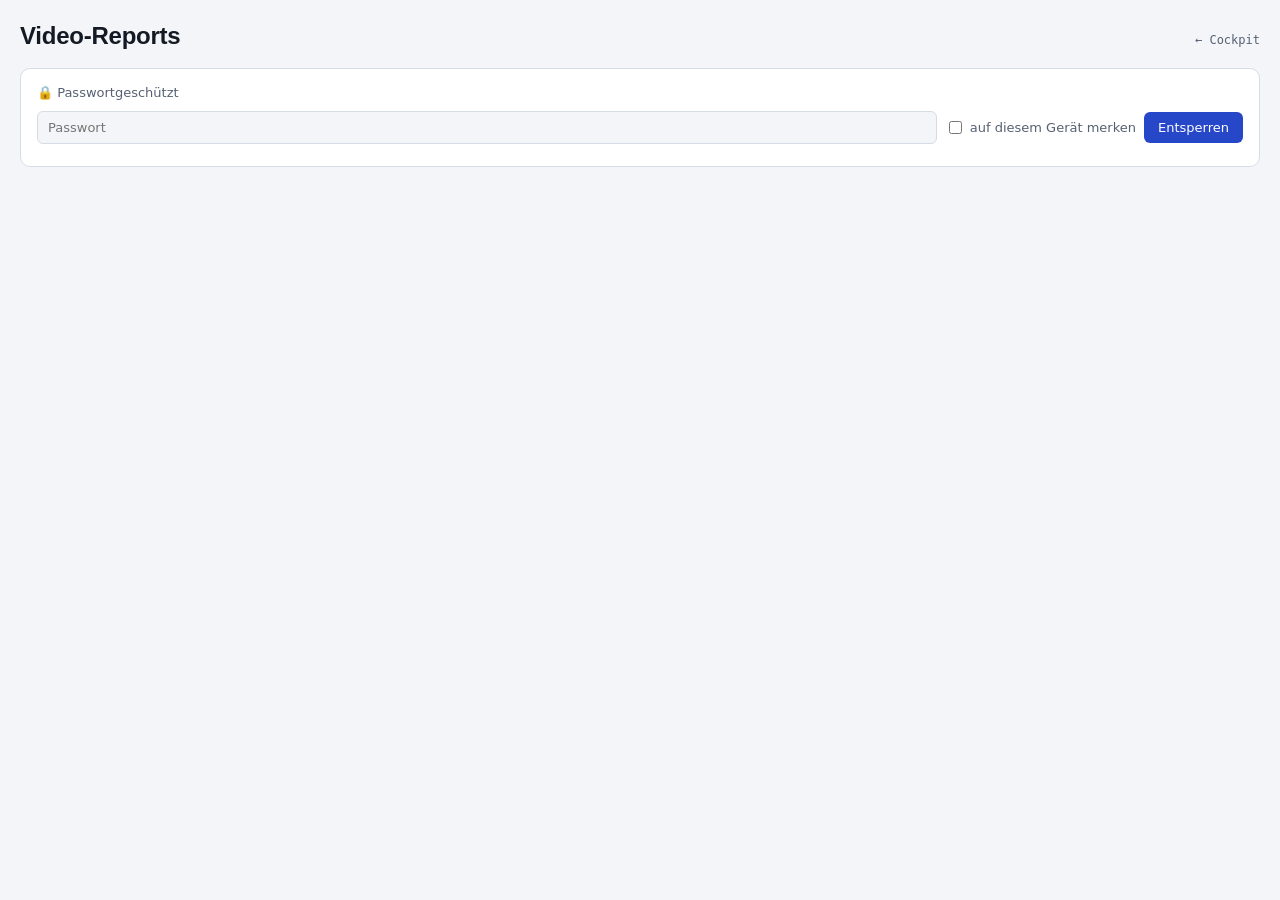
==== web/report.html @ c1eb718c "Cockpit: Kasten Video-Analyse, Reports nur verschlüsselt (AES-256), Entsperren per Passwort im Brows" ====
<!doctype html>
<html lang="de">
<head>
<meta charset="utf-8">
<meta name="viewport" content="width=device-width,initial-scale=1">
<meta name="robots" content="noindex">
<title>Video-Report</title>
<link rel="stylesheet" href="style.css">
</head>
<body>
<main class="page">
  <header class="mbar"><h1 class="brand">Video-Reports</h1><a class="stamp" href="./">← Cockpit</a></header>
  <section class="panel" id="box"><p class="empty">lädt …</p></section>
</main>
<script src="lock.js"></script>
<script>
(function () {
  var box = document.getElementById("box");
  var r = new URLSearchParams(location.search).get("r");
  var esc = function (s) { return String(s).replace(/[&<>"']/g, function (c) { return "&#" + c.charCodeAt(0) + ";"; }); };
  async function show(pw) {
    if (r && /^[0-9_-]+$/.test(r)) {
      var html = await BCLock.load("va-" + r + ".enc.json", pw);
      document.open(); document.write(html); document.close();
      return;
    }
    var list = JSON.parse(await BCLock.load("va-archive.enc.json", pw)).reverse();
    box.innerHTML = '<div class="ph"><h2>Archiv</h2><small>' + list.length + ' Reports</small></div><div class="links">' +
      list.map(function (n) {
        var t = n.slice(8, 10) + "." + n.slice(5, 7) + "." + n.slice(0, 4) + " " + n.slice(11, 13) + ":" + n.slice(13, 15);
        return '<a href="report.html?r=' + esc(n) + '">' + t + " Uhr</a>";
      }).join("") + "</div>";
  }
  function ask(msg) { BCLock.form(box, show, function () {}, msg); }
  var pw = BCLock.stored();
  if (pw) show(pw).catch(function () { BCLock.forget(); ask(); }); else ask();
})();
</script>
</body>
</html>
---- web/style.css ----
/* Börsencockpit: Kopfzeile Marktlage, Kennzahlen in 4 Gruppen, Smart/Dumb-Panel, Videos + Magazine */
:root{
  --bg:#f3f5f8; --surface:#ffffff; --sunk:#e9edf3; --line:#d6dce6;
  --fg:#141a24; --muted:#566173; --faint:#7d8798;
  --accent:#2747c9; --accent-soft:#e3e9fd;
  --up:#13834f; --up-soft:#dcf2e6; --down:#c2342b; --down-soft:#fbe3e1; --warn:#a86a00; --warn-soft:#fbefd6;
  --smart:#2747c9; --dumb:#d0731a;
  --f-display:"Archivo","Helvetica Neue",Arial,sans-serif;
  --f-body:"IBM Plex Sans",system-ui,-apple-system,"Segoe UI",sans-serif;
  --f-mono:"IBM Plex Mono",ui-monospace,Menlo,Consolas,monospace;
  --r:10px;
  color-scheme:light;
}
@media (prefers-color-scheme: dark){ :root{
  --bg:#0c1018; --surface:#141a25; --sunk:#0f141d; --line:#252e3d;
  --fg:#e6eaf1; --muted:#9aa5b6; --faint:#76808f;
  --accent:#8ea4ff; --accent-soft:#1c2547;
  --up:#4fd08e; --up-soft:#11291e; --down:#ff7d73; --down-soft:#331816; --warn:#f2b54a; --warn-soft:#2e2412;
  --smart:#8ea4ff; --dumb:#f2a35a;
  color-scheme:dark;
}}
*{box-sizing:border-box}
html{-webkit-text-size-adjust:100%}
body{margin:0; background:var(--bg); color:var(--fg); font-family:var(--f-body); font-size:15px; line-height:1.5;
  padding-inline:max(16px, env(safe-area-inset-left)); padding-block:max(18px, env(safe-area-inset-top)) 40px}
.page{max-width:1240px; margin:0 auto; display:grid; gap:14px}
h1,h2{margin:0; font-family:var(--f-display); font-stretch:85%; letter-spacing:-.01em}
a{color:inherit; text-decoration:none}
a:focus-visible, summary:focus-visible{outline:2px solid var(--accent); outline-offset:2px; border-radius:4px}

.mbar{display:flex; justify-content:space-between; align-items:baseline; gap:10px; flex-wrap:wrap}
.brand{font-weight:800; font-stretch:80%; font-size:24px}
.stamp{font-family:var(--f-mono); font-size:12px; color:var(--muted)}
.stamp.old{color:var(--warn)}

.lage{background:var(--surface); border:1px solid var(--line); border-radius:var(--r); padding:14px 16px; display:grid; gap:10px}
.verdict{display:flex; align-items:baseline; gap:12px; flex-wrap:wrap}
.verdict strong{font-family:var(--f-display); font-size:22px; font-stretch:85%}
.verdict span{color:var(--muted); font-size:14px}
.chips{display:flex; gap:8px; flex-wrap:wrap}
.chip{display:inline-flex; align-items:center; gap:7px; font-size:13px; padding:4px 10px 4px 8px; border-radius:999px; border:1px solid var(--line); background:var(--bg)}
.chip i{width:8px; height:8px; border-radius:50%; display:block; background:var(--faint)}
.chip.g i{background:var(--up)} .chip.y i{background:var(--warn)} .chip.r i{background:var(--down)}

.groups{display:grid; grid-template-columns:repeat(4,minmax(0,1fr)); gap:12px}
@media (max-width:1000px){ .groups{grid-template-columns:repeat(2,minmax(0,1fr))} }
@media (max-width:560px){ .groups{grid-template-columns:1fr} }
.grp{display:grid; gap:6px; align-content:start; min-width:0}
.grp h3{margin:0 0 2px; font-family:var(--f-mono); font-weight:500; font-size:11px; letter-spacing:.08em; text-transform:uppercase; color:var(--muted)}
.tile{background:var(--surface); border:1px solid var(--line); border-radius:8px; padding:9px 11px; display:grid; grid-template-columns:minmax(0,1fr) auto; column-gap:10px; row-gap:2px; align-items:center}
.tile .n{font-size:13px; font-weight:600; display:flex; gap:6px; align-items:center; min-width:0; white-space:nowrap}
.tile .v{font-family:var(--f-mono); font-size:15px; font-variant-numeric:tabular-nums; text-align:right; white-space:nowrap}
.tile .d{font-family:var(--f-mono); font-size:12px; font-variant-numeric:tabular-nums; text-align:right; white-space:nowrap; color:var(--muted)}
.tile .d.up{color:var(--up)} .tile .d.down{color:var(--down)}
.tile svg{width:100%; height:22px; display:block}
.tile.stale .v{color:var(--faint)}
.tile.missing .v{color:var(--faint)}
.ma{font-family:var(--f-mono); font-size:10px; padding:0 5px; border-radius:3px; line-height:16px}
.ma.up{background:var(--up-soft); color:var(--up)} .ma.down{background:var(--down-soft); color:var(--down)}
.old-tag{font-family:var(--f-mono); font-size:10px; color:var(--warn)}

.lower{display:grid; grid-template-columns:minmax(0,1fr) minmax(0,1fr); gap:12px; align-items:start}
@media (max-width:880px){ .lower{grid-template-columns:1fr} }
.panel{background:var(--surface); border:1px solid var(--line); border-radius:var(--r); padding:14px 16px; display:grid; gap:12px; min-width:0}
.panel h2{font-size:17px}
.ph{display:flex; justify-content:space-between; align-items:baseline; gap:8px; flex-wrap:wrap}
.ph small{font-family:var(--f-mono); font-size:11px; color:var(--faint)}
.sd-nums{display:grid; grid-template-columns:repeat(3,minmax(0,1fr)); gap:8px}
.sd-nums div{display:grid}
.sd-nums b{font-family:var(--f-mono); font-size:24px; font-weight:500; font-variant-numeric:tabular-nums}
.sd-nums span{font-size:12px; color:var(--muted)}
.smart{color:var(--smart)} .dumb{color:var(--dumb)}
.smart-bg{background:var(--smart)} .dumb-bg{background:var(--dumb)}
.sd-chart{width:100%; height:auto; display:block}
.sd-legend{display:flex; gap:14px; font-size:12px; color:var(--muted); flex-wrap:wrap}
.sd-legend i{display:inline-block; width:14px; height:3px; border-radius:2px; vertical-align:middle; margin-right:6px}
.explain summary{cursor:pointer; font-size:13px; color:var(--accent)}
.explain p{margin:8px 0 0; font-size:13.5px; color:var(--muted); max-width:68ch}

.vids{display:grid; margin:0; padding:0; list-style:none}
.vids li{border-bottom:1px solid var(--line)}
.vids li:last-child{border-bottom:0}
.vids a{display:grid; grid-template-columns:96px minmax(0,1fr) auto; gap:12px; align-items:center; padding:7px 0}
.vids a:hover .t{color:var(--accent)}
.vids img{width:96px; max-width:100%; aspect-ratio:16/9; object-fit:cover; border-radius:5px; background:var(--sunk); display:block}
.vids .t{font-size:13.5px; font-weight:500; line-height:1.3; overflow:hidden; display:-webkit-box; -webkit-line-clamp:2; -webkit-box-orient:vertical}
.vids .c{font-size:12px; color:var(--muted)}
.vids .a{font-family:var(--f-mono); font-size:11px; color:var(--faint); white-space:nowrap}
.new{font-family:var(--f-mono); font-size:10px; color:var(--accent); background:var(--accent-soft); padding:0 5px; border-radius:3px; margin-left:6px}
.links{display:flex; gap:6px; flex-wrap:wrap; margin-top:8px}
.links a{font-size:12.5px; padding:3px 9px; border:1px solid var(--line); border-radius:6px; background:var(--bg)}
.links a:hover{border-color:var(--accent); color:var(--accent)}
.empty{font-size:13px; color:var(--faint)}
.va-grid{display:grid; grid-template-columns:minmax(0,1fr) minmax(0,1fr); gap:18px}
@media (max-width:880px){ .va-grid{grid-template-columns:1fr} }
.va-h{margin:0 0 6px; font-family:var(--f-mono); font-weight:500; font-size:11px; letter-spacing:.08em; text-transform:uppercase; color:var(--muted)}
.va-tipps{margin:0; padding:0; list-style:none; display:grid; gap:10px}
.lock{display:flex; flex-wrap:wrap; gap:8px; align-items:center; font-size:13px}
.lock span{width:100%; color:var(--muted)}
.lock input[type=password]{font:inherit; padding:6px 10px; border:1px solid var(--line); border-radius:6px; background:var(--bg); color:var(--fg); min-width:0; flex:1 1 160px}
.lock button{font:inherit; padding:6px 14px; border:0; border-radius:6px; background:var(--accent); color:#fff; cursor:pointer}
.lock label{display:flex; gap:5px; align-items:center; color:var(--muted)}
.lock em{color:var(--down); font-style:normal; width:100%}
.va-tipps a{font-size:14px; font-weight:600; line-height:1.3}
.va-tipps a:hover{color:var(--accent)}
.va-tipps .c{display:block; font-size:12px; color:var(--muted)}
.va-tipps .g{display:block; font-size:12.5px; color:var(--muted); font-style:italic}
.va-watch{display:grid; grid-template-columns:auto auto minmax(0,1fr); gap:5px 12px; align-items:baseline; font-size:13px}
.va-watch .n{font-weight:600; white-space:nowrap}
.va-watch .who{color:var(--muted)}
.va-watch .who a{color:var(--muted); text-decoration:underline; text-decoration-color:var(--line)}
.va-watch .who a:hover{color:var(--accent)}
.rt{font-family:var(--f-mono); font-size:11px; padding:0 6px; border-radius:3px; white-space:nowrap; line-height:18px}
.rt.kaufen{background:var(--up-soft); color:var(--up)} .rt.verkaufen{background:var(--down-soft); color:var(--down)}
.rt.halten{background:var(--warn-soft); color:var(--warn)} .rt.neutral{background:var(--sunk); color:var(--muted)}
.foot{font-size:12px; color:var(--faint)}
@media (prefers-reduced-motion:no-preference){ .tile, .links a{transition:border-color .15s} }
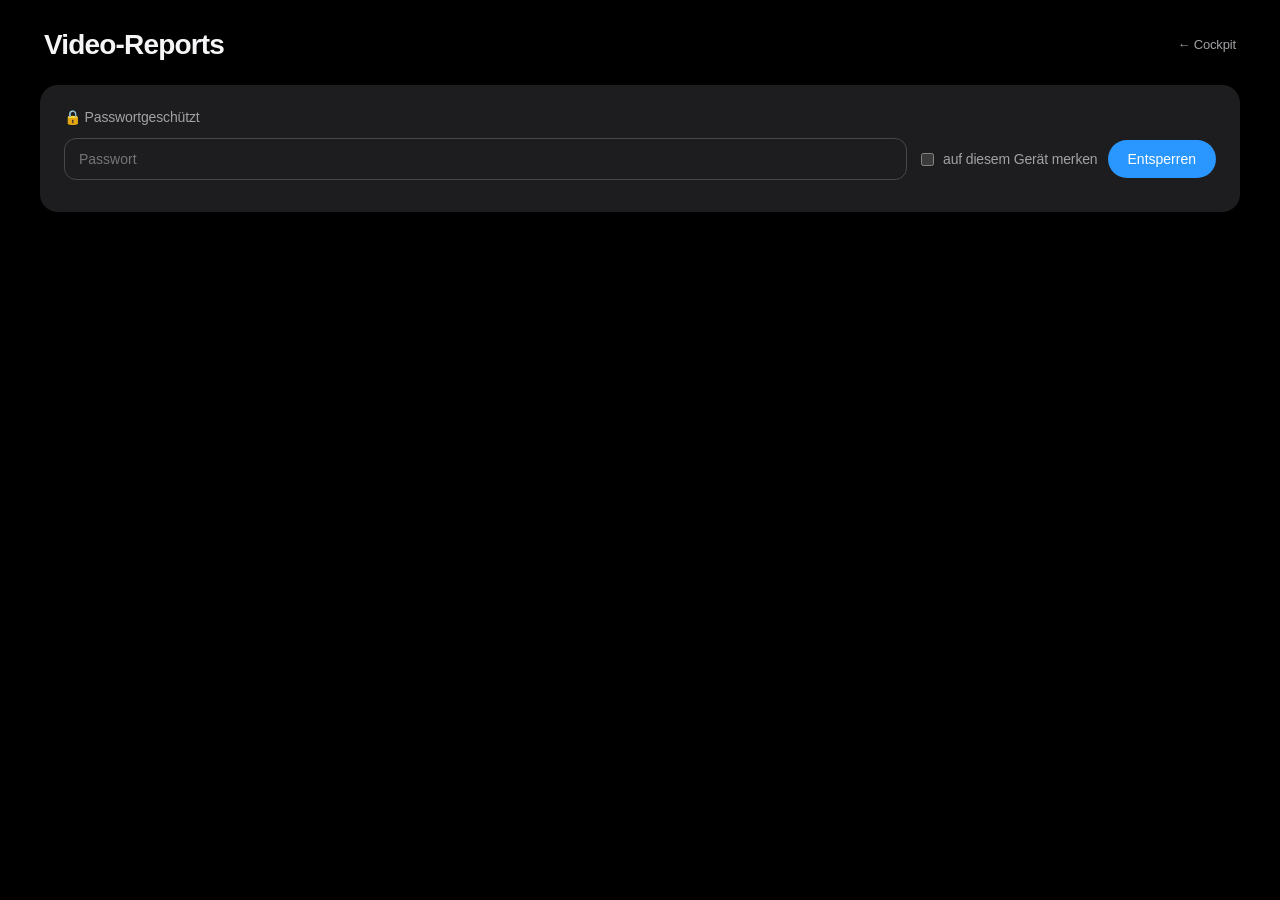
==== commit 3a965c51: "Cache-Busting: CSS/JS mit Versionsnummer laden, damit Änderungen sofort sichtbar sind Co-Authored-By" ====
--- a/web/report.html
+++ b/web/report.html
@@ -5,14 +5,14 @@
 <meta name="viewport" content="width=device-width,initial-scale=1">
 <meta name="robots" content="noindex">
 <title>Video-Report</title>
-<link rel="stylesheet" href="style.css">
+<link rel="stylesheet" href="style.css?v=dev">
 </head>
 <body>
 <main class="page">
   <header class="mbar"><h1 class="brand">Video-Reports</h1><a class="stamp" href="./">← Cockpit</a></header>
   <section class="panel" id="box"><p class="empty">lädt …</p></section>
 </main>
-<script src="lock.js"></script>
+<script src="lock.js?v=dev"></script>
 <script>
 (function () {
   var box = document.getElementById("box");
--- a/web/style.css
+++ b/web/style.css
@@ -1,117 +1,141 @@
-/* Börsencockpit: Kopfzeile Marktlage, Kennzahlen in 4 Gruppen, Smart/Dumb-Panel, Videos + Magazine */
-:root{
-  --bg:#f3f5f8; --surface:#ffffff; --sunk:#e9edf3; --line:#d6dce6;
-  --fg:#141a24; --muted:#566173; --faint:#7d8798;
-  --accent:#2747c9; --accent-soft:#e3e9fd;
-  --up:#13834f; --up-soft:#dcf2e6; --down:#c2342b; --down-soft:#fbe3e1; --warn:#a86a00; --warn-soft:#fbefd6;
-  --smart:#2747c9; --dumb:#d0731a;
-  --f-display:"Archivo","Helvetica Neue",Arial,sans-serif;
-  --f-body:"IBM Plex Sans",system-ui,-apple-system,"Segoe UI",sans-serif;
-  --f-mono:"IBM Plex Mono",ui-monospace,Menlo,Consolas,monospace;
-  --r:10px;
-  color-scheme:light;
+/* Börsencockpit im Stil von apple.com: Systemschrift (SF Pro), immer dunkles Design (schwarz, Karten #1d1d1f),
+   Apple-Blau als Akzent. Aufbau: Marktlage, Kennzahlen, Smart/Dumb, YT-Kanäle, Magazine, Lese-Links, Video-Analyse */
+:root{ /* immer dunkel, wie die dunklen Bereiche von apple.com */
+  --bg:#000000; --surface:#1d1d1f; --sunk:#2c2c2e; --line:#38383a; --hair:#48484a;
+  --fg:#f5f5f7; --muted:#a1a1a6; --faint:#86868b;
+  --accent:#2997ff; --accent-ink:#2997ff; --accent-soft:#0b2a4a;
+  --up:#30d158; --up-soft:#0f2e19; --down:#ff6961; --down-soft:#3a1514; --warn:#ff9f0a; --warn-soft:#33240d;
+  --smart:#2997ff; --dumb:#ff9f0a;
+  --shadow:none;
+  color-scheme:dark;
+  --f-display:-apple-system,BlinkMacSystemFont,"SF Pro Display","Helvetica Neue",Helvetica,Arial,sans-serif;
+  --f-body:-apple-system,BlinkMacSystemFont,"SF Pro Text","Helvetica Neue",Helvetica,Arial,sans-serif;
+  --r:18px; --r-sm:12px;
 }
-@media (prefers-color-scheme: dark){ :root{
-  --bg:#0c1018; --surface:#141a25; --sunk:#0f141d; --line:#252e3d;
-  --fg:#e6eaf1; --muted:#9aa5b6; --faint:#76808f;
-  --accent:#8ea4ff; --accent-soft:#1c2547;
-  --up:#4fd08e; --up-soft:#11291e; --down:#ff7d73; --down-soft:#331816; --warn:#f2b54a; --warn-soft:#2e2412;
-  --smart:#8ea4ff; --dumb:#f2a35a;
-  color-scheme:dark;
-}}
 *{box-sizing:border-box}
 html{-webkit-text-size-adjust:100%}
-body{margin:0; background:var(--bg); color:var(--fg); font-family:var(--f-body); font-size:15px; line-height:1.5;
-  padding-inline:max(16px, env(safe-area-inset-left)); padding-block:max(18px, env(safe-area-inset-top)) 40px}
-.page{max-width:1240px; margin:0 auto; display:grid; gap:14px}
-h1,h2{margin:0; font-family:var(--f-display); font-stretch:85%; letter-spacing:-.01em}
+body{margin:0; background:var(--bg); color:var(--fg); font-family:var(--f-body); font-size:15px; line-height:1.47; letter-spacing:-.01em;
+  -webkit-font-smoothing:antialiased; font-variant-numeric:tabular-nums;
+  padding-inline:max(16px, env(safe-area-inset-left)); padding-block:max(22px, env(safe-area-inset-top)) 48px}
+.page{max-width:1200px; margin:0 auto; display:grid; gap:16px}
+h1,h2,h3{margin:0; font-family:var(--f-display); letter-spacing:-.02em}
 a{color:inherit; text-decoration:none}
-a:focus-visible, summary:focus-visible{outline:2px solid var(--accent); outline-offset:2px; border-radius:4px}
+a:focus-visible, summary:focus-visible, button:focus-visible{outline:2px solid var(--accent); outline-offset:2px; border-radius:6px}
 
-.mbar{display:flex; justify-content:space-between; align-items:baseline; gap:10px; flex-wrap:wrap}
-.brand{font-weight:800; font-stretch:80%; font-size:24px}
-.stamp{font-family:var(--f-mono); font-size:12px; color:var(--muted)}
+/* Kopfzeile */
+.mbar{display:flex; justify-content:space-between; align-items:center; gap:10px; flex-wrap:wrap; padding:2px 4px 4px}
+.brand{font-weight:600; font-size:28px; letter-spacing:-.03em}
+.stamp{font-size:13px; color:var(--muted)}
 .stamp.old{color:var(--warn)}
+.mright{display:flex; align-items:center; gap:12px; flex-wrap:wrap}
+.upd{font:inherit; font-size:14px; padding:6px 16px; border:0; border-radius:980px; background:var(--accent); color:#fff; cursor:pointer}
+.upd:hover{filter:brightness(1.08)}
+.upd:disabled{cursor:default; background:var(--sunk); color:var(--muted)}
 
-.lage{background:var(--surface); border:1px solid var(--line); border-radius:var(--r); padding:14px 16px; display:grid; gap:10px}
+/* Karten */
+.lage,.panel{background:var(--surface); border-radius:var(--r); box-shadow:var(--shadow)}
+.lage{padding:20px 24px; display:grid; gap:12px}
 .verdict{display:flex; align-items:baseline; gap:12px; flex-wrap:wrap}
-.verdict strong{font-family:var(--f-display); font-size:22px; font-stretch:85%}
-.verdict span{color:var(--muted); font-size:14px}
+.verdict strong{font-family:var(--f-display); font-size:28px; font-weight:600; letter-spacing:-.03em}
+.verdict span{color:var(--muted); font-size:17px}
 .chips{display:flex; gap:8px; flex-wrap:wrap}
-.chip{display:inline-flex; align-items:center; gap:7px; font-size:13px; padding:4px 10px 4px 8px; border-radius:999px; border:1px solid var(--line); background:var(--bg)}
+.chip{display:inline-flex; align-items:center; gap:7px; font-size:13px; padding:5px 12px 5px 10px; border-radius:980px; background:var(--sunk)}
 .chip i{width:8px; height:8px; border-radius:50%; display:block; background:var(--faint)}
 .chip.g i{background:var(--up)} .chip.y i{background:var(--warn)} .chip.r i{background:var(--down)}
 
-.groups{display:grid; grid-template-columns:repeat(4,minmax(0,1fr)); gap:12px}
+/* Kennzahlen */
+.groups{display:grid; grid-template-columns:repeat(4,minmax(0,1fr)); gap:16px}
 @media (max-width:1000px){ .groups{grid-template-columns:repeat(2,minmax(0,1fr))} }
 @media (max-width:560px){ .groups{grid-template-columns:1fr} }
-.grp{display:grid; gap:6px; align-content:start; min-width:0}
-.grp h3{margin:0 0 2px; font-family:var(--f-mono); font-weight:500; font-size:11px; letter-spacing:.08em; text-transform:uppercase; color:var(--muted)}
-.tile{background:var(--surface); border:1px solid var(--line); border-radius:8px; padding:9px 11px; display:grid; grid-template-columns:minmax(0,1fr) auto; column-gap:10px; row-gap:2px; align-items:center}
-.tile .n{font-size:13px; font-weight:600; display:flex; gap:6px; align-items:center; min-width:0; white-space:nowrap}
-.tile .v{font-family:var(--f-mono); font-size:15px; font-variant-numeric:tabular-nums; text-align:right; white-space:nowrap}
-.tile .d{font-family:var(--f-mono); font-size:12px; font-variant-numeric:tabular-nums; text-align:right; white-space:nowrap; color:var(--muted)}
+.grp{display:grid; gap:8px; align-content:start; min-width:0}
+.grp h3{margin:0 4px 0; font-weight:600; font-size:13px; color:var(--muted); letter-spacing:-.005em}
+.tile{background:var(--surface); border-radius:var(--r-sm); box-shadow:var(--shadow); padding:12px 14px; display:grid; grid-template-columns:minmax(0,1fr) auto; column-gap:10px; row-gap:4px; align-items:center}
+.tile .n{font-size:14px; font-weight:600; display:flex; gap:6px; align-items:center; min-width:0; white-space:nowrap}
+.tile .v{font-size:17px; font-weight:500; text-align:right; white-space:nowrap}
+.tile .d{font-size:13px; text-align:right; white-space:nowrap; color:var(--muted)}
 .tile .d.up{color:var(--up)} .tile .d.down{color:var(--down)}
 .tile svg{width:100%; height:22px; display:block}
-.tile.stale .v{color:var(--faint)}
-.tile.missing .v{color:var(--faint)}
-.ma{font-family:var(--f-mono); font-size:10px; padding:0 5px; border-radius:3px; line-height:16px}
+.tile.stale .v,.tile.missing .v{color:var(--faint)}
+.ma{font-size:10.5px; font-weight:600; padding:0 6px; border-radius:980px; line-height:17px}
 .ma.up{background:var(--up-soft); color:var(--up)} .ma.down{background:var(--down-soft); color:var(--down)}
-.old-tag{font-family:var(--f-mono); font-size:10px; color:var(--warn)}
+.old-tag{font-size:11px; color:var(--warn)}
 
-.lower{display:grid; grid-template-columns:minmax(0,1fr) minmax(0,1fr); gap:12px; align-items:start}
-@media (max-width:880px){ .lower{grid-template-columns:1fr} }
-.panel{background:var(--surface); border:1px solid var(--line); border-radius:var(--r); padding:14px 16px; display:grid; gap:12px; min-width:0}
-.panel h2{font-size:17px}
+/* Panels */
+.panel{padding:22px 24px; display:grid; gap:16px; min-width:0}
+.panel h2{font-size:21px; font-weight:600}
 .ph{display:flex; justify-content:space-between; align-items:baseline; gap:8px; flex-wrap:wrap}
-.ph small{font-family:var(--f-mono); font-size:11px; color:var(--faint)}
+.ph small{font-size:13px; color:var(--faint)}
+.va-h{margin:0 0 4px; font-weight:600; font-size:13px; color:var(--muted)}
+
+/* Smart / Dumb */
+.sd-body{display:grid; grid-template-columns:minmax(240px,300px) minmax(0,1fr); gap:24px; align-items:center}
+@media (max-width:880px){ .sd-body{grid-template-columns:1fr} }
+.sd-side{display:grid; gap:14px; align-content:start}
 .sd-nums{display:grid; grid-template-columns:repeat(3,minmax(0,1fr)); gap:8px}
 .sd-nums div{display:grid}
-.sd-nums b{font-family:var(--f-mono); font-size:24px; font-weight:500; font-variant-numeric:tabular-nums}
+.sd-nums b{font-family:var(--f-display); font-size:34px; font-weight:600; letter-spacing:-.03em; line-height:1.1}
 .sd-nums span{font-size:12px; color:var(--muted)}
 .smart{color:var(--smart)} .dumb{color:var(--dumb)}
 .smart-bg{background:var(--smart)} .dumb-bg{background:var(--dumb)}
 .sd-chart{width:100%; height:auto; display:block}
 .sd-legend{display:flex; gap:14px; font-size:12px; color:var(--muted); flex-wrap:wrap}
 .sd-legend i{display:inline-block; width:14px; height:3px; border-radius:2px; vertical-align:middle; margin-right:6px}
-.explain summary{cursor:pointer; font-size:13px; color:var(--accent)}
-.explain p{margin:8px 0 0; font-size:13.5px; color:var(--muted); max-width:68ch}
+.explain summary{cursor:pointer; font-size:14px; color:var(--accent-ink)}
+.explain p{margin:8px 0 0; font-size:14px; color:var(--muted); max-width:68ch}
 
+/* YT-Kanäle */
+.yt-cols{display:grid; grid-template-columns:minmax(0,1fr) minmax(0,1fr); gap:32px}
+@media (max-width:880px){ .yt-cols{grid-template-columns:1fr; gap:20px} }
 .vids{display:grid; margin:0; padding:0; list-style:none}
 .vids li{border-bottom:1px solid var(--line)}
 .vids li:last-child{border-bottom:0}
-.vids a{display:grid; grid-template-columns:96px minmax(0,1fr) auto; gap:12px; align-items:center; padding:7px 0}
-.vids a:hover .t{color:var(--accent)}
-.vids img{width:96px; max-width:100%; aspect-ratio:16/9; object-fit:cover; border-radius:5px; background:var(--sunk); display:block}
-.vids .t{font-size:13.5px; font-weight:500; line-height:1.3; overflow:hidden; display:-webkit-box; -webkit-line-clamp:2; -webkit-box-orient:vertical}
-.vids .c{font-size:12px; color:var(--muted)}
-.vids .a{font-family:var(--f-mono); font-size:11px; color:var(--faint); white-space:nowrap}
-.new{font-family:var(--f-mono); font-size:10px; color:var(--accent); background:var(--accent-soft); padding:0 5px; border-radius:3px; margin-left:6px}
-.links{display:flex; gap:6px; flex-wrap:wrap; margin-top:8px}
-.links a{font-size:12.5px; padding:3px 9px; border:1px solid var(--line); border-radius:6px; background:var(--bg)}
-.links a:hover{border-color:var(--accent); color:var(--accent)}
+.vids a{display:grid; grid-template-columns:104px minmax(0,1fr) auto; gap:14px; align-items:center; padding:9px 0}
+.vids a:hover .t{color:var(--accent-ink)}
+.vids img,.vids .noimg{width:104px; max-width:100%; aspect-ratio:16/9; object-fit:cover; border-radius:8px; background:var(--sunk); display:block}
+.vids .t{font-size:14px; line-height:1.3; overflow:hidden; display:-webkit-box; -webkit-line-clamp:2; -webkit-box-orient:vertical}
+.vids .c{display:block; font-size:12px; font-weight:600; color:var(--muted)}
+.vids .a{font-size:12px; color:var(--faint); white-space:nowrap}
+.new{font-size:10.5px; font-weight:600; color:var(--accent-ink); background:var(--accent-soft); padding:1px 7px; border-radius:980px; margin-left:6px}
+
+/* Links und Knöpfe */
+.links{display:flex; gap:8px; flex-wrap:wrap}
+.links a{font-size:14px; padding:6px 14px; border-radius:980px; background:var(--sunk); color:var(--fg)}
+.links a:hover{color:var(--accent-ink)}
+.links a.main{background:var(--accent); color:#fff}
+.links a.main:hover{color:#fff; filter:brightness(1.08)}
 .empty{font-size:13px; color:var(--faint)}
-.va-grid{display:grid; grid-template-columns:minmax(0,1fr) minmax(0,1fr); gap:18px}
-@media (max-width:880px){ .va-grid{grid-template-columns:1fr} }
-.va-h{margin:0 0 6px; font-family:var(--f-mono); font-weight:500; font-size:11px; letter-spacing:.08em; text-transform:uppercase; color:var(--muted)}
-.va-tipps{margin:0; padding:0; list-style:none; display:grid; gap:10px}
-.lock{display:flex; flex-wrap:wrap; gap:8px; align-items:center; font-size:13px}
+
+/* Täglich lesen */
+.news{margin:0; padding:0; list-style:none; display:grid; grid-template-columns:repeat(2,minmax(0,1fr)); gap:0 32px}
+@media (max-width:880px){ .news{grid-template-columns:1fr} }
+.news li{border-bottom:1px solid var(--line)}
+.news a{display:grid; grid-template-columns:minmax(0,auto) minmax(0,1fr) auto; gap:10px; align-items:baseline; padding:10px 0}
+.news b{font-size:14px; font-weight:600; white-space:nowrap}
+.news span{font-size:13px; color:var(--muted); overflow:hidden; text-overflow:ellipsis; white-space:nowrap}
+.news i{font-style:normal; font-size:11px; color:var(--faint)}
+.news a:hover b{color:var(--accent-ink)}
+
+/* Video-Analyse */
+.va{padding-block:16px}
+.va-bar{display:flex; align-items:center; gap:8px 14px; flex-wrap:wrap}
+.va-bar h2{font-size:19px}
+.va-bar small{font-size:13px; color:var(--faint)}
+.va-bar .links{margin-left:auto}
+#vaForm:empty{display:none}
+
+/* Passwortfeld */
+.lock{display:flex; flex-wrap:wrap; gap:10px; align-items:center; font-size:14px}
 .lock span{width:100%; color:var(--muted)}
-.lock input[type=password]{font:inherit; padding:6px 10px; border:1px solid var(--line); border-radius:6px; background:var(--bg); color:var(--fg); min-width:0; flex:1 1 160px}
-.lock button{font:inherit; padding:6px 14px; border:0; border-radius:6px; background:var(--accent); color:#fff; cursor:pointer}
-.lock label{display:flex; gap:5px; align-items:center; color:var(--muted)}
+.lock input[type=password]{font:inherit; padding:10px 14px; border:1px solid var(--hair); border-radius:12px; background:var(--surface); color:var(--fg); min-width:0; flex:1 1 180px}
+.lock input[type=password]:focus{outline:none; border-color:var(--accent); box-shadow:0 0 0 3px var(--accent-soft)}
+.lock button{font:inherit; padding:9px 20px; border:0; border-radius:980px; background:var(--accent); color:#fff; cursor:pointer}
+.lock label{display:flex; gap:6px; align-items:center; color:var(--muted)}
 .lock em{color:var(--down); font-style:normal; width:100%}
-.va-tipps a{font-size:14px; font-weight:600; line-height:1.3}
-.va-tipps a:hover{color:var(--accent)}
-.va-tipps .c{display:block; font-size:12px; color:var(--muted)}
-.va-tipps .g{display:block; font-size:12.5px; color:var(--muted); font-style:italic}
-.va-watch{display:grid; grid-template-columns:auto auto minmax(0,1fr); gap:5px 12px; align-items:baseline; font-size:13px}
-.va-watch .n{font-weight:600; white-space:nowrap}
-.va-watch .who{color:var(--muted)}
-.va-watch .who a{color:var(--muted); text-decoration:underline; text-decoration-color:var(--line)}
-.va-watch .who a:hover{color:var(--accent)}
-.rt{font-family:var(--f-mono); font-size:11px; padding:0 6px; border-radius:3px; white-space:nowrap; line-height:18px}
-.rt.kaufen{background:var(--up-soft); color:var(--up)} .rt.verkaufen{background:var(--down-soft); color:var(--down)}
-.rt.halten{background:var(--warn-soft); color:var(--warn)} .rt.neutral{background:var(--sunk); color:var(--muted)}
-.foot{font-size:12px; color:var(--faint)}
-@media (prefers-reduced-motion:no-preference){ .tile, .links a{transition:border-color .15s} }
+
+.foot{font-size:12px; color:var(--faint); padding:0 4px}
+@media (prefers-reduced-motion:no-preference){ .links a, .upd, .vids .t{transition:color .15s, filter .15s} }
+/* .panel setzt display:grid und würde sonst das hidden-Attribut überstimmen */
+[hidden]{display:none !important}
+/* Ganzes Cockpit gesperrt: nur Kopfzeile und Passwortfeld */
+body.locked .page > :not(.mbar):not(#gate){display:none}
+.gate{max-width:460px}
